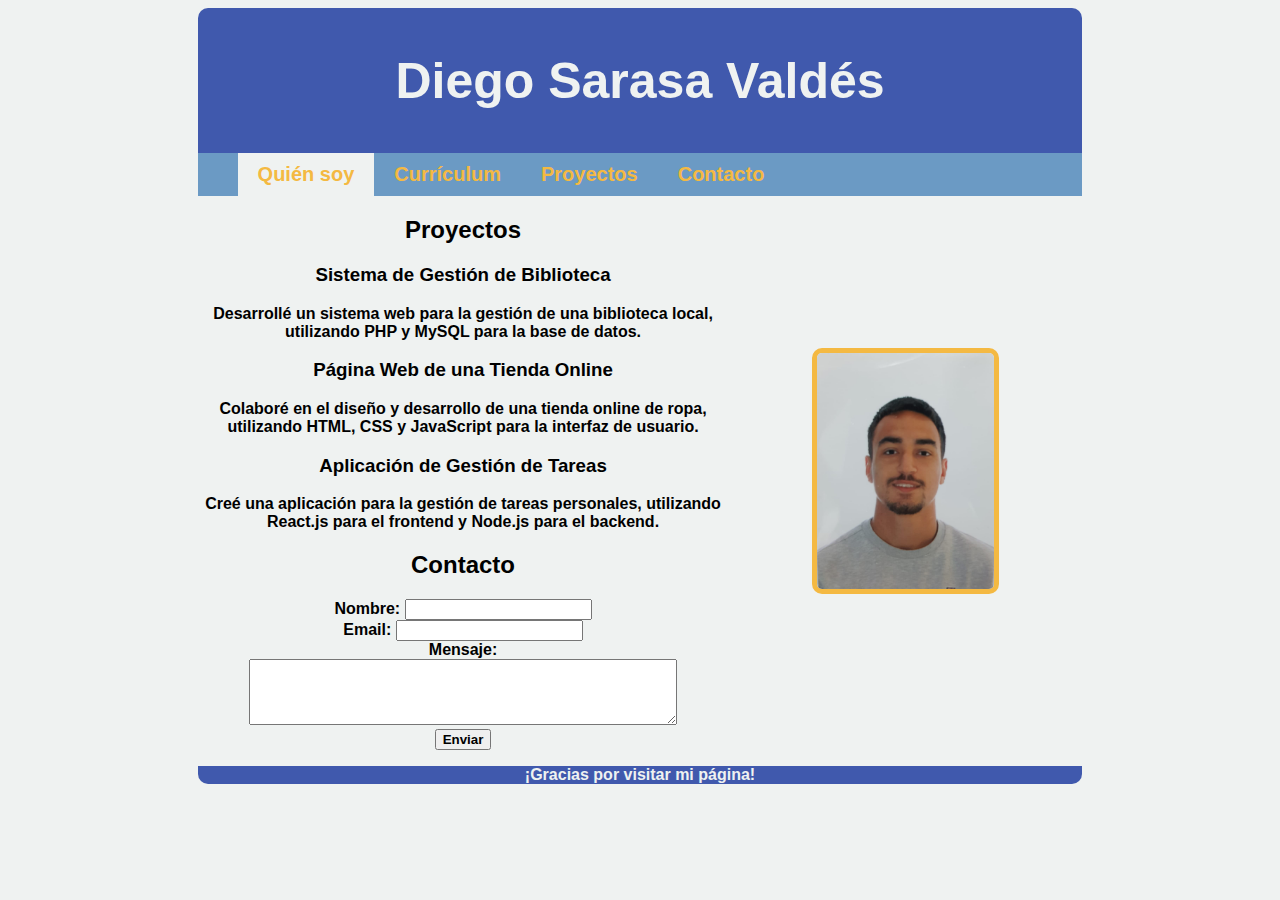
==== index.html @ a0fddc16 "init" ====
<!DOCTYPE html>
<html lang="es">
<head>
  <meta charset="UTF-8">
  <meta name="viewport" content="width=device-width, initial-scale=1.0">
  <title>Landing Page Personal</title>
  <link rel="stylesheet" href="./CSS/styles.css">
</head>

<body>

  <div id="container">
    <header>
      <h1>Diego Sarasa Valdés</h1>
    </header>
    <nav>
      <ul>
        <li class="clicado"><a href="index.html" class="nav">Quién soy</a></li>
        <li><a href="curriculum.html" class="nav">Currículum</a></li>
        <li><a href="proyectos.html" class="nav">Proyectos</a></li>
        <li><a href="contacto.html" class="nav">Contacto</a></li>
      </ul>
    </nav>

    <div id="quien-soy">
      <div id="descripcion">
        
        <section>
          <h2>Proyectos</h2>
          <div>
            <h3>Sistema de Gestión de Biblioteca</h3>
            <!-- <img src="biblioteca_project.png" alt="Biblioteca" class="project-img"> -->
            <p>Desarrollé un sistema web para la gestión de una biblioteca local, utilizando PHP y MySQL para la base de datos.</p>
          </div>
          <div>
            <h3>Página Web de una Tienda Online</h3>
            <!-- <img src="tienda_online_project.png" alt="Tienda Online" class="project-img"> -->
            <p>Colaboré en el diseño y desarrollo de una tienda online de ropa, utilizando HTML, CSS y JavaScript para la interfaz de usuario.</p>
          </div>
          <div>
            <h3>Aplicación de Gestión de Tareas</h3>
            <!-- <img src="gestion_tareas_project.png" alt="Gestión de Tareas" class="project-img"> -->
            <p>Creé una aplicación para la gestión de tareas personales, utilizando React.js para el frontend y Node.js para el backend.</p>
          </div>
        </section>
        <section>
          <h2>Contacto</h2>
          <form action="/contacto" method="post">
            <label for="nombre">Nombre:</label>
            <input type="text" id="nombre" name="nombre" required><br>
            <label for="email">Email:</label>
            <input type="email" id="email" name="email" required><br>
            <label for="mensaje">Mensaje:</label><br>
            <textarea id="mensaje" name="mensaje" rows="4" cols="50" required></textarea><br>
            <input type="submit" value="Enviar">
          </form>
        </section>
      </div>
      <div id="imagen">
        <img src="./IMG/foto dni.jpg" alt="foto" id="dni">
      </div>
    </div>

    <footer>
      <p>¡Gracias por visitar mi página!</p>
    </footer>
  </div>
</body>
</html>
---- CSS/styles.css ----
*{
    font-family: Arial, Helvetica, sans-serif;
    font-weight: 600;
}

body{
    background-color: #EFF2F1;
}

#container{
    background-color: #EFF2F1;
    width: 70%;
    margin: auto;
}

header {
    background-color: #4059AD;
    color: #EFF2F1;
    padding: 10px;
    text-align: center;
    border-top-left-radius: 10px;
    border-top-right-radius: 10px;
}

h1{
    font-size: 50px;
}

nav{
    background-color: #6B9AC4;
}

ul{
    list-style: none;
    display: flex;
    margin: 0px;
}

li{
    padding: 10px;
}

li:hover{
    background-color: #EFF2F1;
}

a{
    text-decoration: none;
    color: #F4B942;
    background-color: rgba(0, 0, 0, 0);
    padding-left: 30px;
    padding: 10px;
}

.nav{
    font-size: 20px;
    font-weight: 800;
}

.clicado{
    background-color: #EFF2F1;
}

footer{
    text-align: center;
    background-color: #4059AD;
    border-bottom-right-radius: 10px;
    border-bottom-left-radius: 10px;
    width: 100%;
    color: #EFF2F1;
}

section{
    height: auto;
    display: inline;
}

#quien-soy{
    display: flex;
    align-items: center;
    text-align: center;
}

#descripcion{
    flex: 0 0 60%;
}

#imagen{
    flex: 0 0 40%;
}

#imagen img{
    margin: auto;
    width: 50%;
    border: 5px solid;
    border-radius: 10px;
    border-color: #F4B942;
}
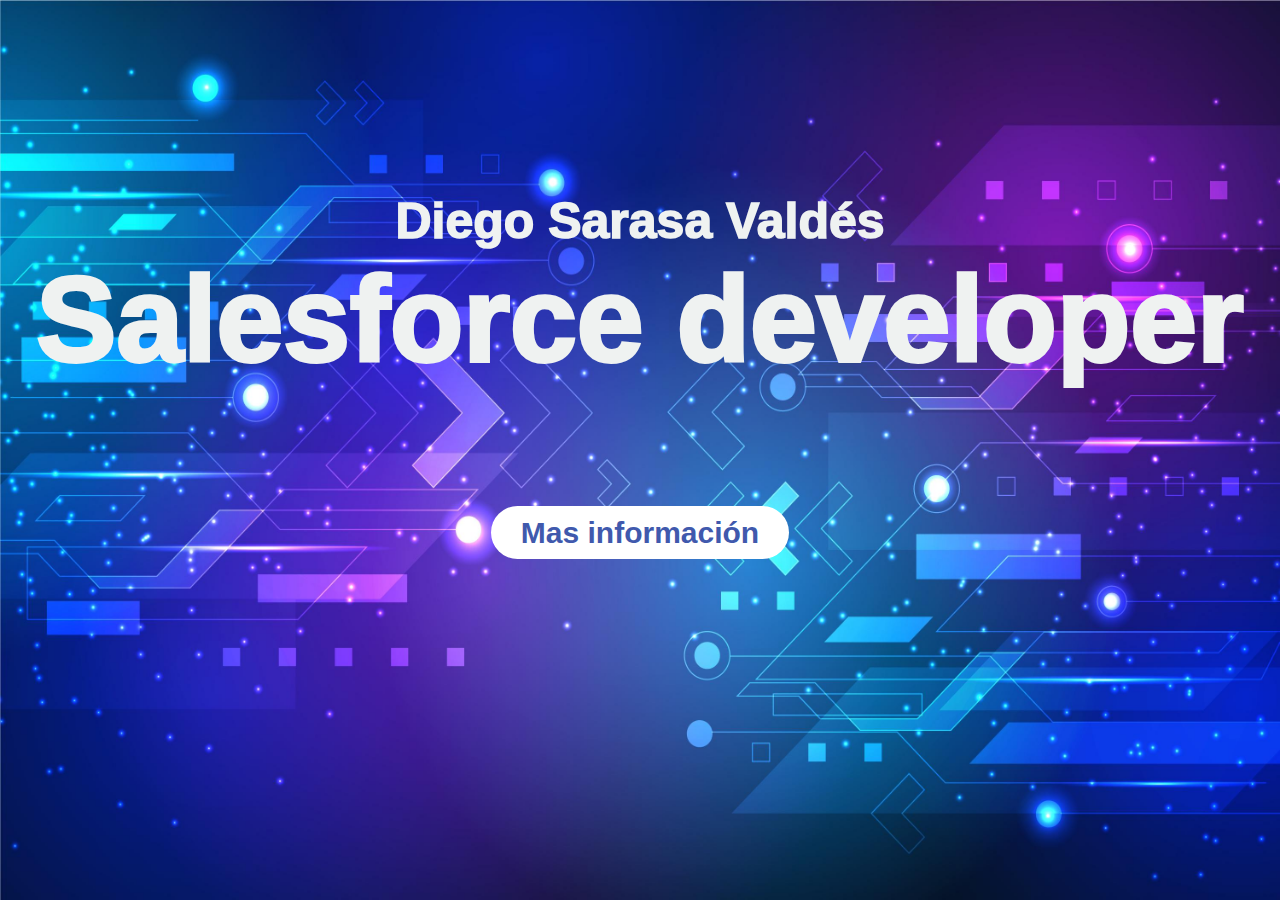
==== commit ecb57a6b: "entrega" ====
--- a/index.html
+++ b/index.html
@@ -3,67 +3,24 @@
 <head>
   <meta charset="UTF-8">
   <meta name="viewport" content="width=device-width, initial-scale=1.0">
-  <title>Landing Page Personal</title>
+  <title>Diego</title>
   <link rel="stylesheet" href="./CSS/styles.css">
+  <link rel="shortcut icon" href="./IMG/smile.png" type="image/x-icon">
 </head>
 
-<body>
+<body id="principal">
 
-  <div id="container">
-    <header>
-      <h1>Diego Sarasa Valdés</h1>
-    </header>
-    <nav>
-      <ul>
-        <li class="clicado"><a href="index.html" class="nav">Quién soy</a></li>
-        <li><a href="curriculum.html" class="nav">Currículum</a></li>
-        <li><a href="proyectos.html" class="nav">Proyectos</a></li>
-        <li><a href="contacto.html" class="nav">Contacto</a></li>
-      </ul>
-    </nav>
-
-    <div id="quien-soy">
-      <div id="descripcion">
-        
+    <div>
         <section>
-          <h2>Proyectos</h2>
-          <div>
-            <h3>Sistema de Gestión de Biblioteca</h3>
-            <!-- <img src="biblioteca_project.png" alt="Biblioteca" class="project-img"> -->
-            <p>Desarrollé un sistema web para la gestión de una biblioteca local, utilizando PHP y MySQL para la base de datos.</p>
-          </div>
-          <div>
-            <h3>Página Web de una Tienda Online</h3>
-            <!-- <img src="tienda_online_project.png" alt="Tienda Online" class="project-img"> -->
-            <p>Colaboré en el diseño y desarrollo de una tienda online de ropa, utilizando HTML, CSS y JavaScript para la interfaz de usuario.</p>
-          </div>
-          <div>
-            <h3>Aplicación de Gestión de Tareas</h3>
-            <!-- <img src="gestion_tareas_project.png" alt="Gestión de Tareas" class="project-img"> -->
-            <p>Creé una aplicación para la gestión de tareas personales, utilizando React.js para el frontend y Node.js para el backend.</p>
+          <h2>Diego Sarasa Valdés</h2>
+          <h1>Salesforce developer</h1>
+          <div id="info">
+            <a href="quien_soy.html">
+              Mas información
+            </a>
           </div>
         </section>
-        <section>
-          <h2>Contacto</h2>
-          <form action="/contacto" method="post">
-            <label for="nombre">Nombre:</label>
-            <input type="text" id="nombre" name="nombre" required><br>
-            <label for="email">Email:</label>
-            <input type="email" id="email" name="email" required><br>
-            <label for="mensaje">Mensaje:</label><br>
-            <textarea id="mensaje" name="mensaje" rows="4" cols="50" required></textarea><br>
-            <input type="submit" value="Enviar">
-          </form>
-        </section>
-      </div>
-      <div id="imagen">
-        <img src="./IMG/foto dni.jpg" alt="foto" id="dni">
-      </div>
     </div>
 
-    <footer>
-      <p>¡Gracias por visitar mi página!</p>
-    </footer>
-  </div>
 </body>
 </html>
--- a/CSS/styles.css
+++ b/CSS/styles.css
@@ -5,29 +5,26 @@
 
 body{
     background-color: #EFF2F1;
+    margin: 0;
 }
 
 #container{
     background-color: #EFF2F1;
-    width: 70%;
-    margin: auto;
+    width: 100%;
 }
 
 header {
     background-color: #4059AD;
     color: #EFF2F1;
-    padding: 10px;
-    text-align: center;
-    border-top-left-radius: 10px;
-    border-top-right-radius: 10px;
-}
-
-h1{
-    font-size: 50px;
+    padding: 30px;
+    padding-left: 100px;
+    text-align: left;
+    margin: 0;
 }
 
 nav{
     background-color: #6B9AC4;
+    margin: 0;
 }
 
 ul{
@@ -46,10 +43,14 @@
 
 a{
     text-decoration: none;
-    color: #F4B942;
+    color: #252525;
     background-color: rgba(0, 0, 0, 0);
     padding-left: 30px;
     padding: 10px;
+}
+
+a:hover{
+    color: #F4B942;
 }
 
 .nav{
@@ -59,15 +60,18 @@
 
 .clicado{
     background-color: #EFF2F1;
+    color: #F4B942;
+    font-size: 20px;
+    font-weight: 800;
 }
 
 footer{
     text-align: center;
     background-color: #4059AD;
-    border-bottom-right-radius: 10px;
-    border-bottom-left-radius: 10px;
     width: 100%;
     color: #EFF2F1;
+    position: absolute;
+    bottom: 0;
 }
 
 section{
@@ -81,12 +85,12 @@
     text-align: center;
 }
 
-#descripcion{
+#descripcion, #curri{
     flex: 0 0 60%;
 }
 
-#imagen{
-    flex: 0 0 40%;
+#imagen, #descargar{
+    flex: 0 0 30%;
 }
 
 #imagen img{
@@ -95,4 +99,91 @@
     border: 5px solid;
     border-radius: 10px;
     border-color: #F4B942;
+    margin: 15%;
+}
+
+#diego a, #info a, #curriculum a{
+    text-decoration: none;
+    font-size: 30px;
+    color: #4059AD;
+    background: white;
+    padding: 10px 30px;
+    margin: left 30px;
+    border-radius: 30px;
+}
+
+h1{
+    color: #EFF2F1;
+    font-size: 120px;
+    font-weight: 1000;
+    margin: 0;
+}
+
+h2{
+    color: #EFF2F1;
+    font-size: 50px;
+    font-weight: 1000;
+    margin: 0;
+    margin-top: 15%;
+}
+
+#principal{
+    text-align: center;
+    background-image: url(../IMG/fondo.jpg);
+    background-position: center;
+    background-repeat: no-repeat;
+    background-attachment: fixed;
+    background-size: 100% 100%;
+    overflow-x: hidden;
+    overflow-y: hidden;
+}
+
+#info{
+    margin-top: 10%;
+}
+
+#descripcion p{
+    margin-left: 20%;
+    font-weight: 500;
+    font-size: 20px;
+}
+
+#curriculum{
+    display: flex;
+    align-items: center;
+    justify-content: center;
+}
+#curriculum img{
+    width: 50%;
+}
+
+#contacto{
+    padding: 20px;
+}
+
+.form {
+    display: flex;
+    width: 60vw;
+    height: 60vh;
+    align-items: center;
+    margin: auto;
+    border: solid;
+    border-radius: 10px;
+    border-width: 5px;
+    border-color: #F4B942;
+    background-color: transparent;
+    margin: 100px;
+}
+
+.form form {
+    width: 50vw;
+    margin: auto;
+}
+
+.form form input {
+    width: 80%;
+    height: 2em;
+    border-radius: 5px;
+    margin: 10px;
+    border-width: 1px;
 }